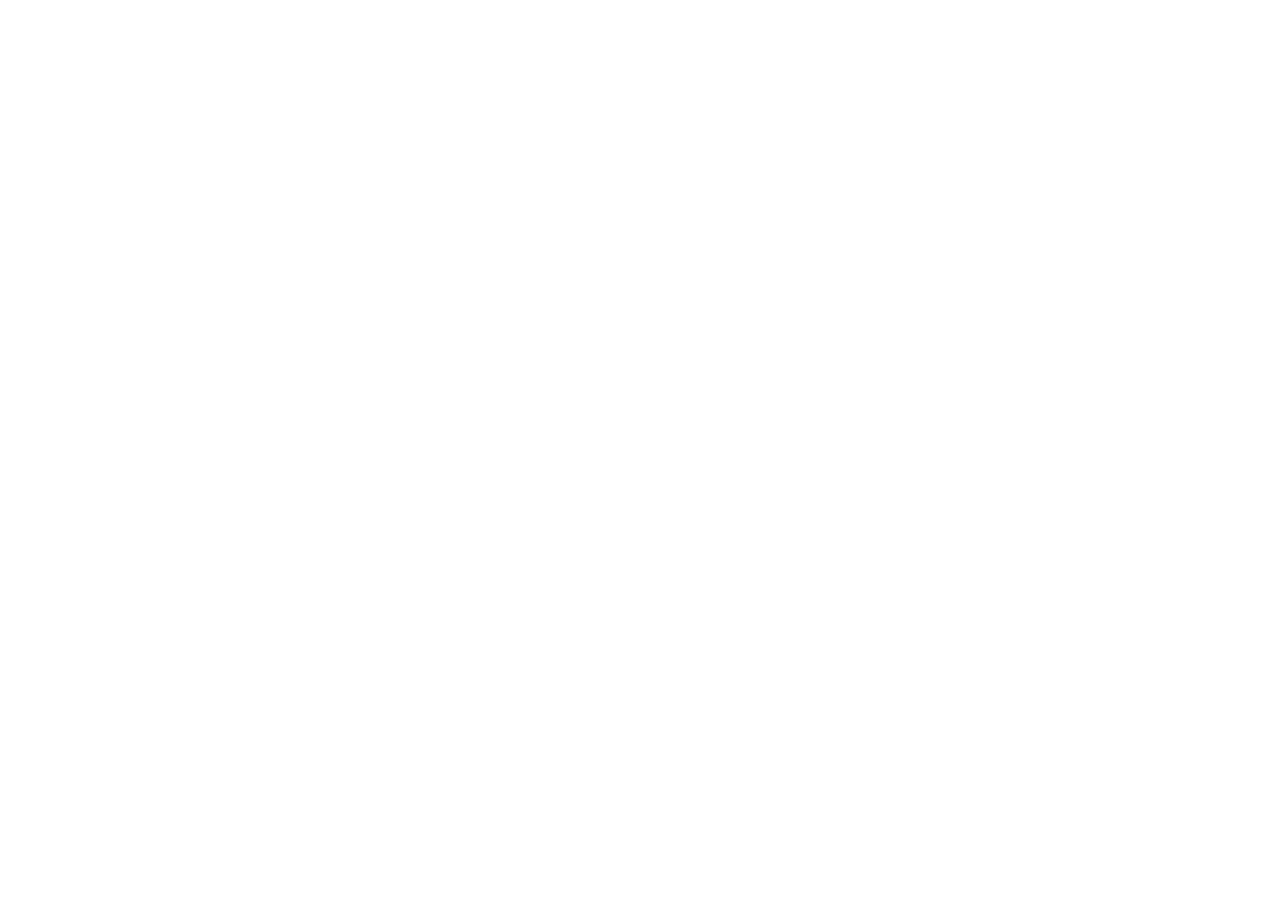
==== index.html @ 850185d1 "Inizializzazione progetto" ====
<!DOCTYPE html>
<html lang="en">
    <head>
        <meta charset="UTF-8">
        <meta http-equiv="X-UA-Compatible" content="IE=edge">
        <meta name="viewport" content="width=device-width, initial-scale=1.0">
        <title>Meet our team!</title>
        <link rel="stylesheet" href="css/style.css">
    </head>
    <body>
        
    </body>
</html>
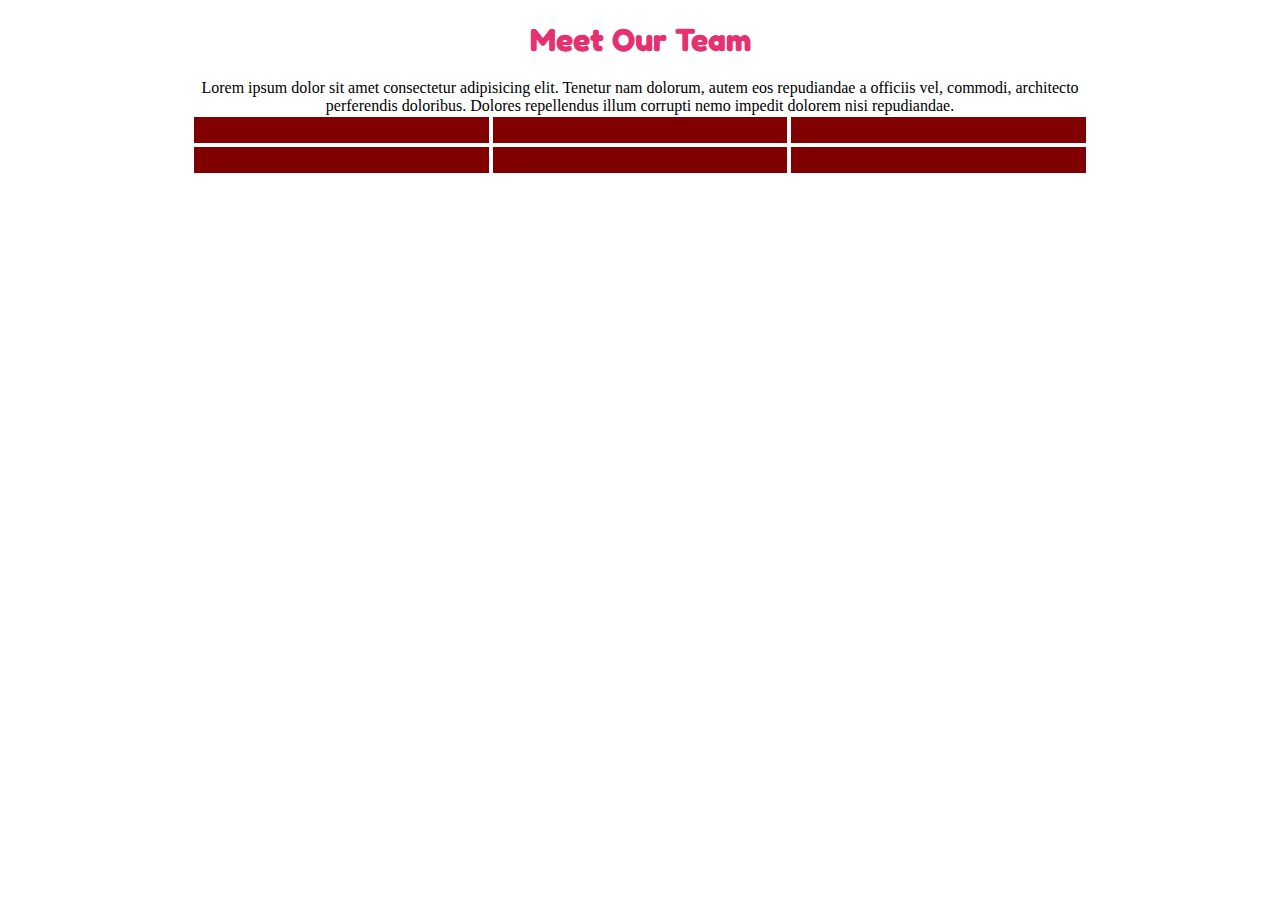
==== commit 2fbf192b: "Inserimento header, bozza struttura main" ====
--- a/index.html
+++ b/index.html
@@ -6,8 +6,26 @@
         <meta name="viewport" content="width=device-width, initial-scale=1.0">
         <title>Meet our team!</title>
         <link rel="stylesheet" href="css/style.css">
+
+        <link rel="preconnect" href="https://fonts.googleapis.com">
+        <link rel="preconnect" href="https://fonts.gstatic.com" crossorigin>
+        <link href="https://fonts.googleapis.com/css2?family=Fredoka:wght@300;400;500;600;700&display=swap" rel="stylesheet">
     </head>
-    <body>
-        
+    <body class="debug">
+        <header class="container">
+            <h1>Meet Our Team</h1>
+            <p>Lorem ipsum dolor sit amet consectetur adipisicing elit. Tenetur nam dolorum, autem eos repudiandae a officiis vel, commodi, architecto perferendis doloribus. Dolores repellendus illum corrupti nemo impedit dolorem nisi repudiandae.</p>
+        </header>
+
+        <main class="container">
+            <div class="col"></div>
+            <div class="col"></div>
+            <div class="col"></div>
+            <div class="col"></div>
+            <div class="col"></div>
+            <div class="col"></div>
+
+
+        </main>
     </body>
 </html>--- a/css/style.css
+++ b/css/style.css
@@ -0,0 +1,36 @@
+*{
+    margin: 0;
+    padding: 0;
+    box-sizing: border-box;
+}
+
+/* regole di debug */
+
+.debug div{
+    background-color: maroon;
+    height: 30px;
+}
+
+/* ---------------*/
+
+header{
+    text-align: center;
+}
+
+.container{
+    width: 70%;
+    margin: auto;
+}
+
+h1{
+    font-family: 'Fredoka', sans-serif;
+    font-size: 2em;
+    color: #E53170;
+    margin: 20px 0px;
+}
+
+.col{
+    width: calc(100% / 3);
+    border: #FFFFFF solid 2px;
+    float: left;
+}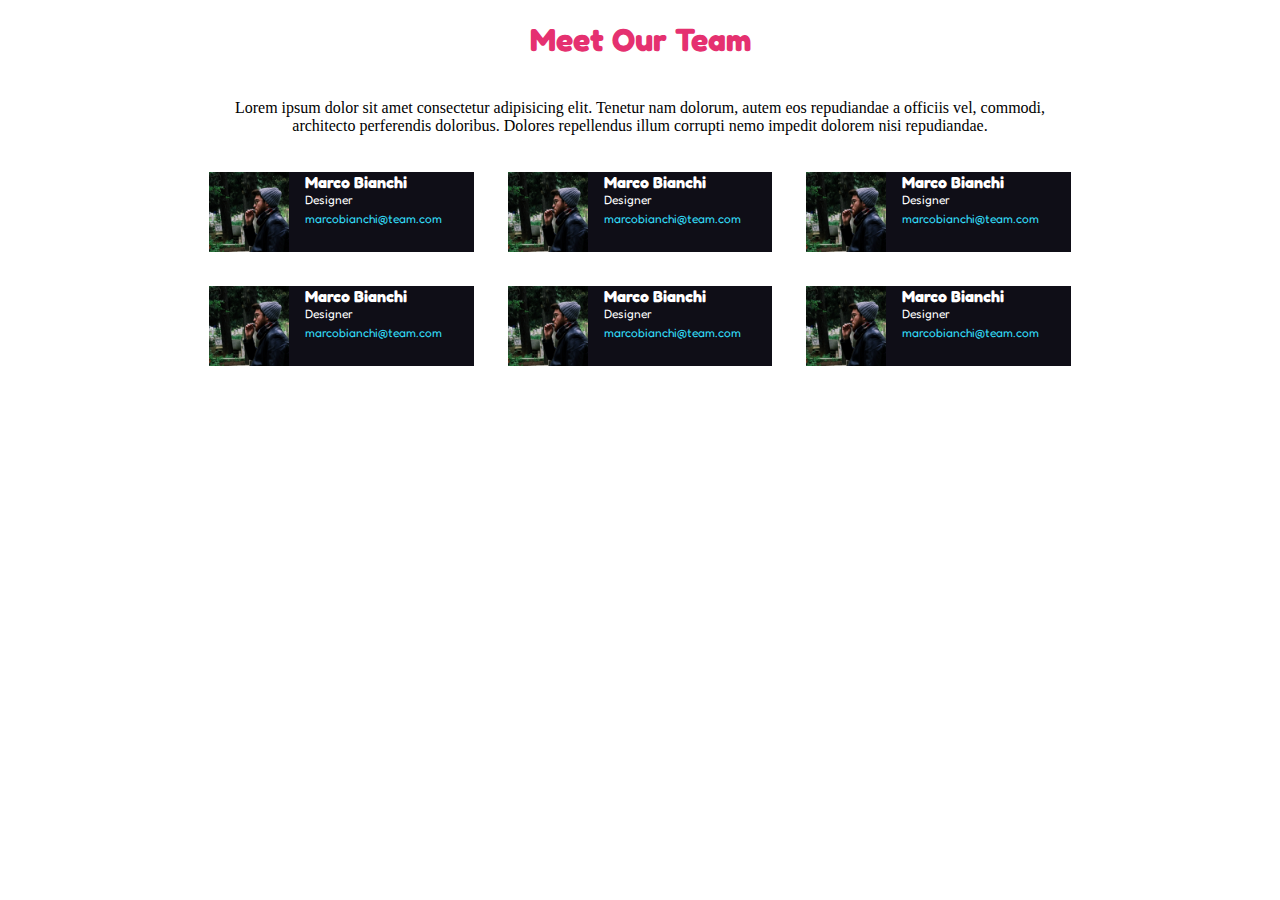
==== commit 7eb23fed: "Inserimento contenuti main" ====
--- a/index.html
+++ b/index.html
@@ -17,13 +17,62 @@
             <p>Lorem ipsum dolor sit amet consectetur adipisicing elit. Tenetur nam dolorum, autem eos repudiandae a officiis vel, commodi, architecto perferendis doloribus. Dolores repellendus illum corrupti nemo impedit dolorem nisi repudiandae.</p>
         </header>
 
-        <main class="container">
-            <div class="col"></div>
-            <div class="col"></div>
-            <div class="col"></div>
-            <div class="col"></div>
-            <div class="col"></div>
-            <div class="col"></div>
+        <main class="container clearfix">
+            <div class="col">
+                <div class="label">
+                    <img class="profile-img" src="img/male1.png" alt="Profile picture">
+                    <span class="lab-name">Marco Bianchi</span>
+                    <span class="lab-role">Designer</span>
+                    <a href="">marcobianchi@team.com</a>
+                </div>
+            </div>
+
+            <div class="col">
+                <div class="label">
+                    <img class="profile-img" src="img/male1.png" alt="Profile picture">
+                    <span class="lab-name">Marco Bianchi</span>
+                    <span class="lab-role">Designer</span>
+                    <a href="">marcobianchi@team.com</a>
+                </div>
+            </div>
+
+                        <div class="col">
+                <div class="label">
+                    <img class="profile-img" src="img/male1.png" alt="Profile picture">
+                    <span class="lab-name">Marco Bianchi</span>
+                    <span class="lab-role">Designer</span>
+                    <a href="">marcobianchi@team.com</a>
+                </div>
+            </div>
+
+                        <div class="col">
+                <div class="label">
+                    <img class="profile-img" src="img/male1.png" alt="Profile picture">
+                    <span class="lab-name">Marco Bianchi</span>
+                    <span class="lab-role">Designer</span>
+                    <a href="">marcobianchi@team.com</a>
+                </div>
+            </div>
+
+                        <div class="col">
+                <div class="label">
+                    <img class="profile-img" src="img/male1.png" alt="Profile picture">
+                    <span class="lab-name">Marco Bianchi</span>
+                    <span class="lab-role">Designer</span>
+                    <a href="">marcobianchi@team.com</a>
+                </div>
+            </div>
+
+                        <div class="col">
+                <div class="label">
+                    <img class="profile-img" src="img/male1.png" alt="Profile picture">
+                    <span class="lab-name">Marco Bianchi</span>
+                    <span class="lab-role">Designer</span>
+                    <a href="">marcobianchi@team.com</a>
+                </div>
+            </div>
+
+
 
 
         </main>
--- a/css/style.css
+++ b/css/style.css
@@ -7,8 +7,8 @@
 /* regole di debug */
 
 .debug div{
-    background-color: maroon;
-    height: 30px;
+    /* background-color: maroon; */
+    /* height: 30px; */
 }
 
 /* ---------------*/
@@ -17,20 +17,66 @@
     text-align: center;
 }
 
+header p{
+    margin-bottom: 20px;
+    padding: 0 15px;
+}
+
 .container{
     width: 70%;
     margin: auto;
+}
+
+.clearfix::after{
+    content: '';
+    clear: both;
+    display: table;
 }
 
 h1{
     font-family: 'Fredoka', sans-serif;
     font-size: 2em;
     color: #E53170;
-    margin: 20px 0px;
+    margin: 20px 0px 40px 0px;
 }
 
 .col{
+    padding: 15px;
     width: calc(100% / 3);
     border: #FFFFFF solid 2px;
     float: left;
+}
+
+.label{
+    font-family: 'Fredoka', sans-serif;
+    background-color: #0F0E17;
+    height: 80px;
+    min-width: 250px;
+}
+
+.label span{
+    color: #FFFFFF;
+    display: block;
+}
+
+.profile-img{
+    float: left;
+    height: 100%;
+    margin-right: 16px;
+}
+
+.lab-name{
+    font-size: 16px;
+    font-weight: bolder;
+
+}
+
+.lab-role{
+    font-size: 12px;
+}
+
+.label a{
+    font-size: 12px;
+    color: #33DDF7;
+    text-decoration: none;
 }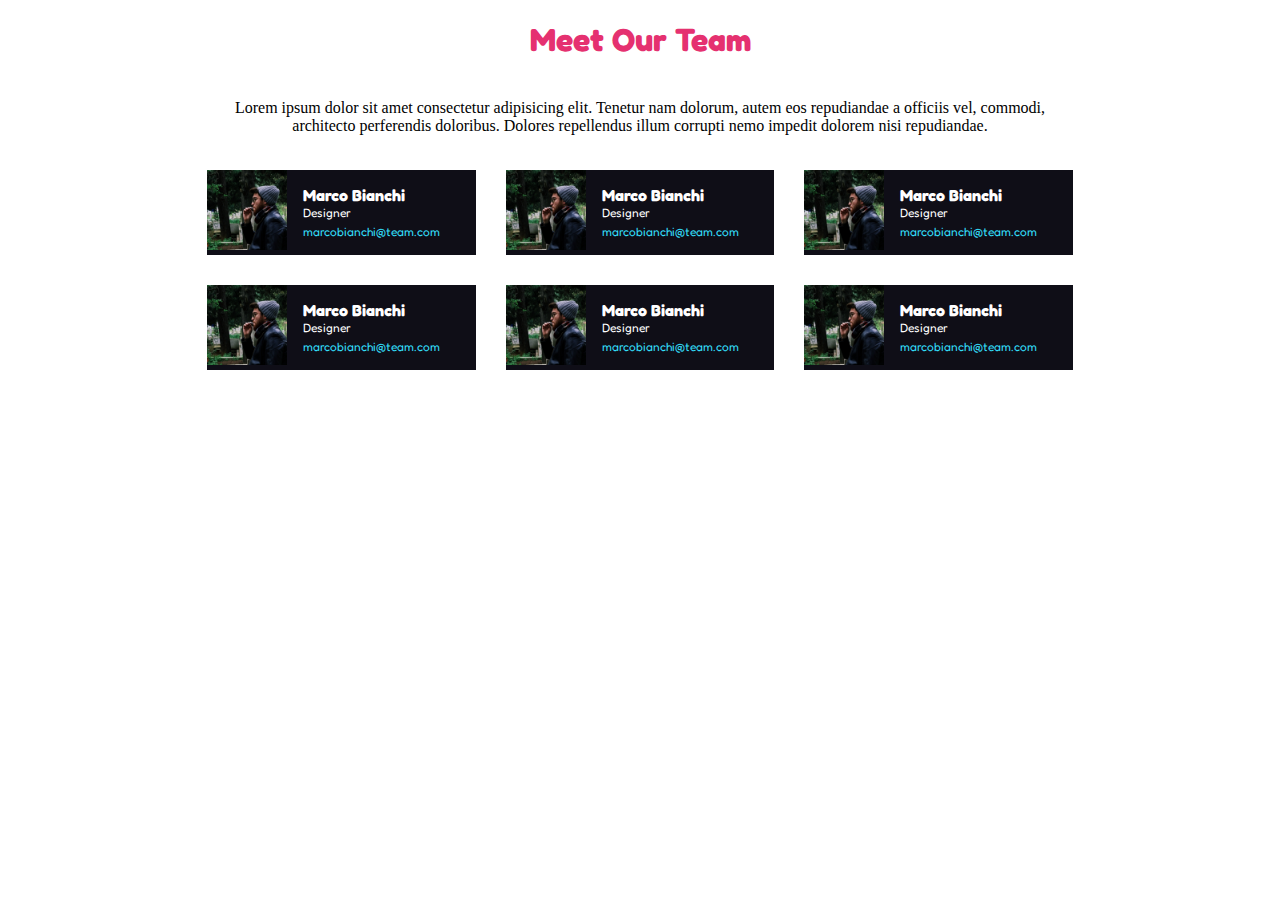
==== commit 5c82a65b: "Manutenzione layout pagina" ====
--- a/index.html
+++ b/index.html
@@ -19,61 +19,70 @@
 
         <main class="container clearfix">
             <div class="col">
-                <div class="label">
+                <div class="label clearfix">
                     <img class="profile-img" src="img/male1.png" alt="Profile picture">
-                    <span class="lab-name">Marco Bianchi</span>
-                    <span class="lab-role">Designer</span>
-                    <a href="">marcobianchi@team.com</a>
+                    <span class="lab-text">
+                        <span class="lab-name">Marco Bianchi</span>
+                        <span class="lab-role">Designer</span>
+                        <a href="">marcobianchi@team.com</a>
+                    </span>
                 </div>
             </div>
 
             <div class="col">
-                <div class="label">
+                <div class="label clearfix">
                     <img class="profile-img" src="img/male1.png" alt="Profile picture">
-                    <span class="lab-name">Marco Bianchi</span>
-                    <span class="lab-role">Designer</span>
-                    <a href="">marcobianchi@team.com</a>
+                    <span class="lab-text">
+                        <span class="lab-name">Marco Bianchi</span>
+                        <span class="lab-role">Designer</span>
+                        <a href="">marcobianchi@team.com</a>
+                    </span>
                 </div>
             </div>
 
-                        <div class="col">
-                <div class="label">
+            <div class="col">
+                <div class="label clearfix">
                     <img class="profile-img" src="img/male1.png" alt="Profile picture">
-                    <span class="lab-name">Marco Bianchi</span>
-                    <span class="lab-role">Designer</span>
-                    <a href="">marcobianchi@team.com</a>
+                    <span class="lab-text">
+                        <span class="lab-name">Marco Bianchi</span>
+                        <span class="lab-role">Designer</span>
+                        <a href="">marcobianchi@team.com</a>
+                    </span>
                 </div>
             </div>
 
-                        <div class="col">
-                <div class="label">
+            <div class="col">
+                <div class="label clearfix">
                     <img class="profile-img" src="img/male1.png" alt="Profile picture">
-                    <span class="lab-name">Marco Bianchi</span>
-                    <span class="lab-role">Designer</span>
-                    <a href="">marcobianchi@team.com</a>
+                    <span class="lab-text">
+                        <span class="lab-name">Marco Bianchi</span>
+                        <span class="lab-role">Designer</span>
+                        <a href="">marcobianchi@team.com</a>
+                    </span>
                 </div>
             </div>
 
-                        <div class="col">
-                <div class="label">
+            <div class="col">
+                <div class="label clearfix">
                     <img class="profile-img" src="img/male1.png" alt="Profile picture">
-                    <span class="lab-name">Marco Bianchi</span>
-                    <span class="lab-role">Designer</span>
-                    <a href="">marcobianchi@team.com</a>
+                    <span class="lab-text">
+                        <span class="lab-name">Marco Bianchi</span>
+                        <span class="lab-role">Designer</span>
+                        <a href="">marcobianchi@team.com</a>
+                    </span>
                 </div>
             </div>
 
-                        <div class="col">
-                <div class="label">
+            <div class="col">
+                <div class="label clearfix">
                     <img class="profile-img" src="img/male1.png" alt="Profile picture">
-                    <span class="lab-name">Marco Bianchi</span>
-                    <span class="lab-role">Designer</span>
-                    <a href="">marcobianchi@team.com</a>
+                    <span class="lab-text">
+                        <span class="lab-name">Marco Bianchi</span>
+                        <span class="lab-role">Designer</span>
+                        <a href="">marcobianchi@team.com</a>
+                    </span>
                 </div>
             </div>
-
-
-
 
         </main>
     </body>
--- a/css/style.css
+++ b/css/style.css
@@ -4,14 +4,6 @@
     box-sizing: border-box;
 }
 
-/* regole di debug */
-
-.debug div{
-    /* background-color: maroon; */
-    /* height: 30px; */
-}
-
-/* ---------------*/
 
 header{
     text-align: center;
@@ -43,15 +35,13 @@
 .col{
     padding: 15px;
     width: calc(100% / 3);
-    border: #FFFFFF solid 2px;
     float: left;
+    /* min-width: 270px; */
 }
 
 .label{
     font-family: 'Fredoka', sans-serif;
     background-color: #0F0E17;
-    height: 80px;
-    min-width: 250px;
 }
 
 .label span{
@@ -61,7 +51,7 @@
 
 .profile-img{
     float: left;
-    height: 100%;
+    height: 80px;
     margin-right: 16px;
 }
 
@@ -79,4 +69,9 @@
     font-size: 12px;
     color: #33DDF7;
     text-decoration: none;
+}
+
+.lab-text{
+    height: 100%;
+    padding: 15px 0px;
 }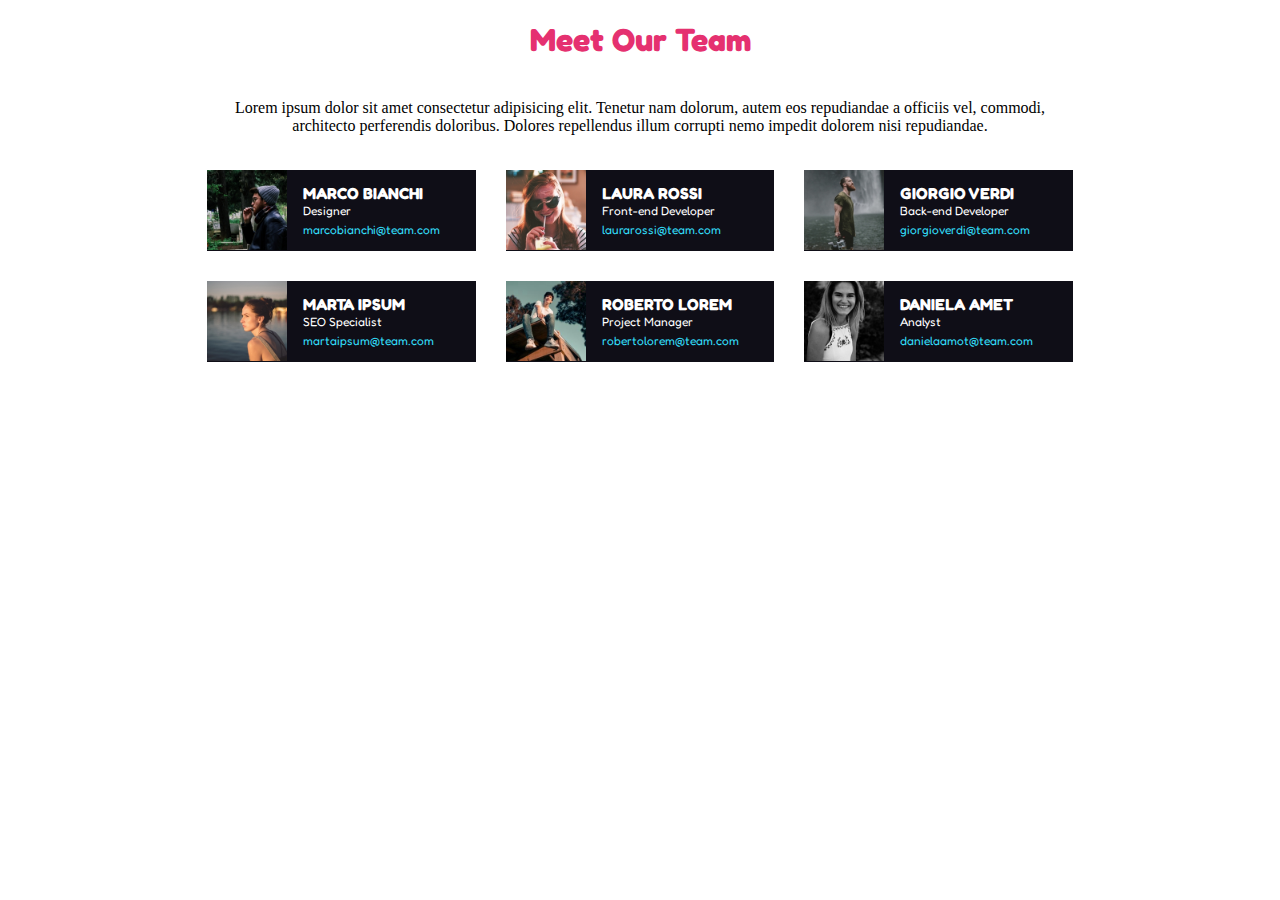
==== commit 5bf6fdda: "Aggiornamento contenuto main" ====
--- a/index.html
+++ b/index.html
@@ -22,7 +22,7 @@
                 <div class="label clearfix">
                     <img class="profile-img" src="img/male1.png" alt="Profile picture">
                     <span class="lab-text">
-                        <span class="lab-name">Marco Bianchi</span>
+                        <span class="lab-name">MARCO BIANCHI</span>
                         <span class="lab-role">Designer</span>
                         <a href="">marcobianchi@team.com</a>
                     </span>
@@ -31,55 +31,55 @@
 
             <div class="col">
                 <div class="label clearfix">
-                    <img class="profile-img" src="img/male1.png" alt="Profile picture">
+                    <img class="profile-img" src="img/female1.png" alt="Profile picture">
                     <span class="lab-text">
-                        <span class="lab-name">Marco Bianchi</span>
-                        <span class="lab-role">Designer</span>
-                        <a href="">marcobianchi@team.com</a>
+                        <span class="lab-name">LAURA ROSSI</span>
+                        <span class="lab-role">Front-end Developer</span>
+                        <a href="">laurarossi@team.com</a>
                     </span>
                 </div>
             </div>
 
             <div class="col">
                 <div class="label clearfix">
-                    <img class="profile-img" src="img/male1.png" alt="Profile picture">
+                    <img class="profile-img" src="img/male2.png" alt="Profile picture">
                     <span class="lab-text">
-                        <span class="lab-name">Marco Bianchi</span>
-                        <span class="lab-role">Designer</span>
-                        <a href="">marcobianchi@team.com</a>
+                        <span class="lab-name">GIORGIO VERDI</span>
+                        <span class="lab-role">Back-end Developer</span>
+                        <a href="">giorgioverdi@team.com</a>
                     </span>
                 </div>
             </div>
 
             <div class="col">
                 <div class="label clearfix">
-                    <img class="profile-img" src="img/male1.png" alt="Profile picture">
+                    <img class="profile-img" src="img/female2.png" alt="Profile picture">
                     <span class="lab-text">
-                        <span class="lab-name">Marco Bianchi</span>
-                        <span class="lab-role">Designer</span>
-                        <a href="">marcobianchi@team.com</a>
+                        <span class="lab-name">MARTA IPSUM</span>
+                        <span class="lab-role">SEO Specialist</span>
+                        <a href="">martaipsum@team.com</a>
                     </span>
                 </div>
             </div>
 
             <div class="col">
                 <div class="label clearfix">
-                    <img class="profile-img" src="img/male1.png" alt="Profile picture">
+                    <img class="profile-img" src="img/male3.png" alt="Profile picture">
                     <span class="lab-text">
-                        <span class="lab-name">Marco Bianchi</span>
-                        <span class="lab-role">Designer</span>
-                        <a href="">marcobianchi@team.com</a>
+                        <span class="lab-name">ROBERTO LOREM</span>
+                        <span class="lab-role">Project Manager</span>
+                        <a href="">robertolorem@team.com</a>
                     </span>
                 </div>
             </div>
 
             <div class="col">
                 <div class="label clearfix">
-                    <img class="profile-img" src="img/male1.png" alt="Profile picture">
+                    <img class="profile-img" src="img/female3.png" alt="Profile picture">
                     <span class="lab-text">
-                        <span class="lab-name">Marco Bianchi</span>
-                        <span class="lab-role">Designer</span>
-                        <a href="">marcobianchi@team.com</a>
+                        <span class="lab-name">DANIELA AMET</span>
+                        <span class="lab-role">Analyst</span>
+                        <a href="">danielaamot@team.com</a>
                     </span>
                 </div>
             </div>
--- a/css/style.css
+++ b/css/style.css
@@ -73,5 +73,5 @@
 
 .lab-text{
     height: 100%;
-    padding: 15px 0px;
+    padding: 13px 0px;
 }